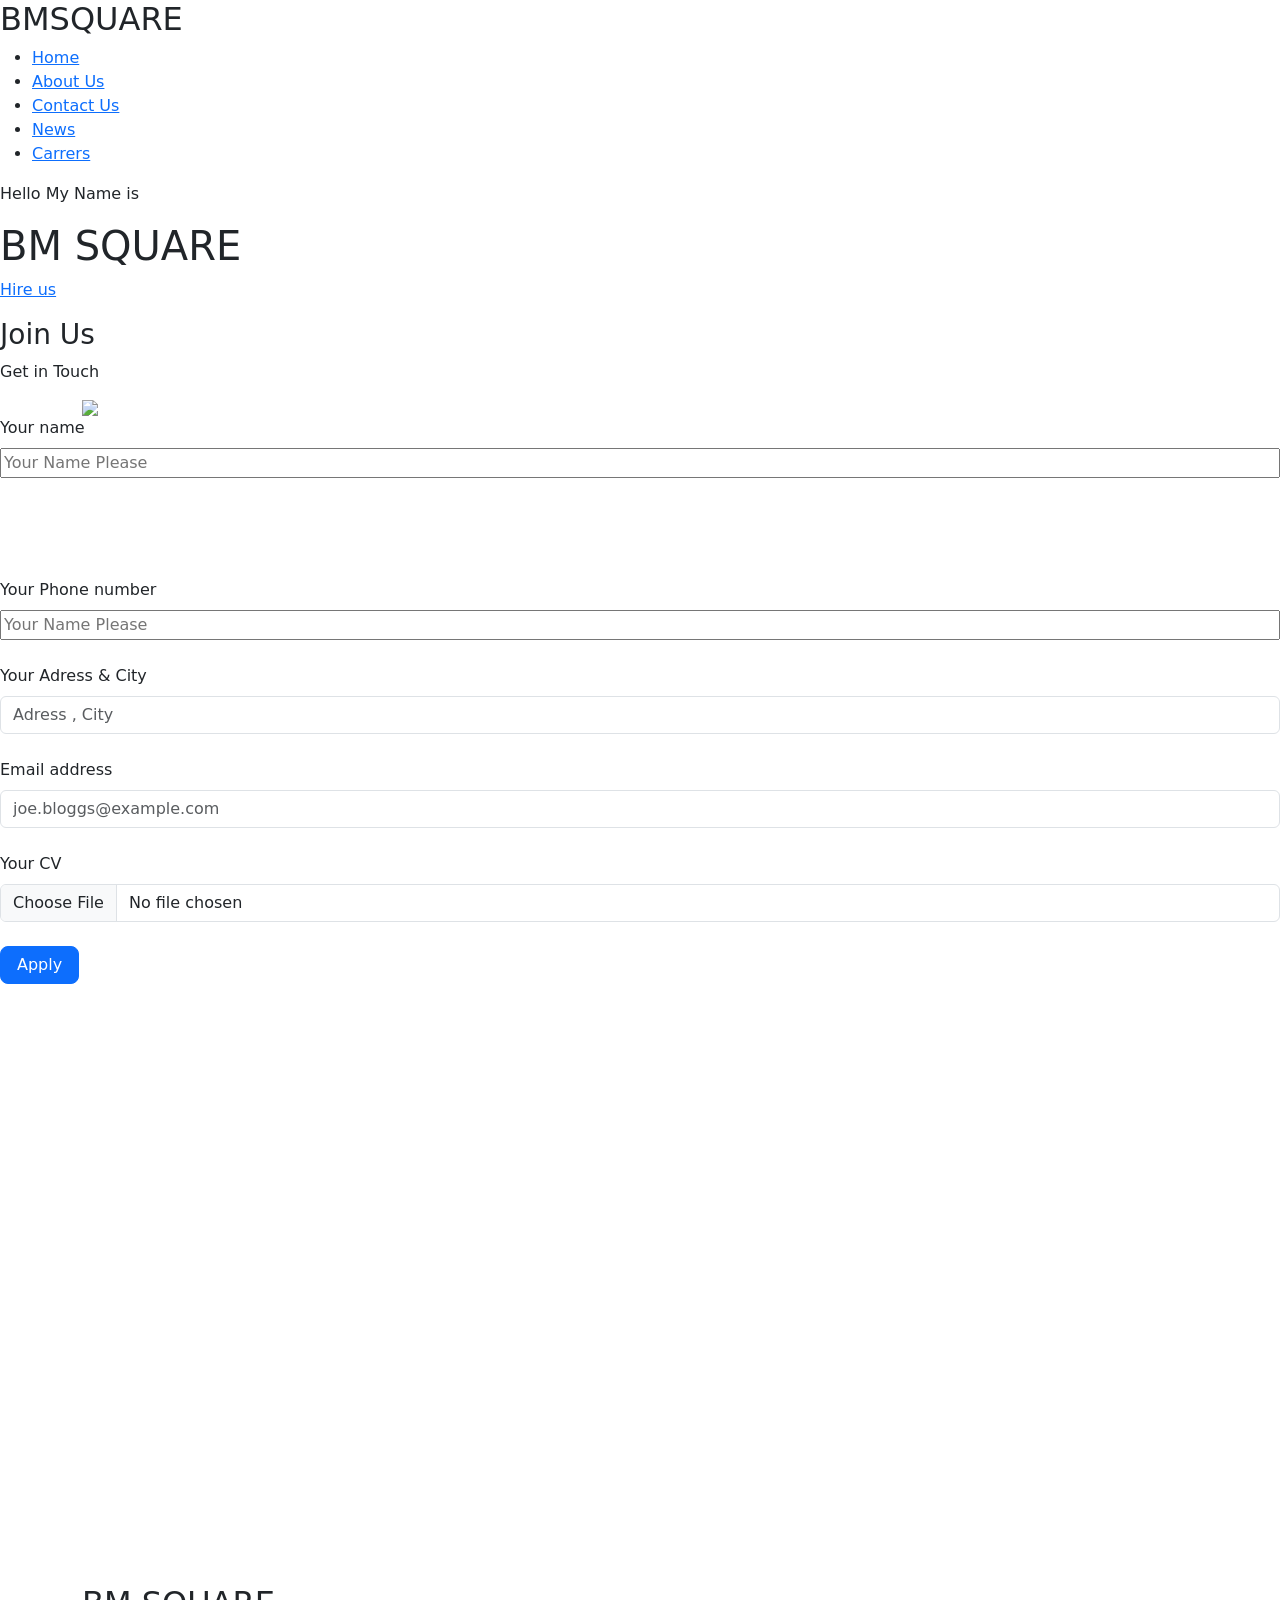
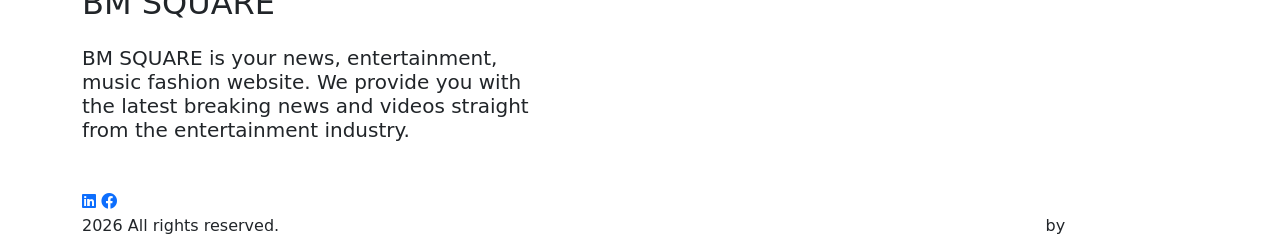
==== Carrers.html @ 82048874 "Add files via upload" ====
<!DOCTYPE html>
<html lang="en">

<head>
  <meta charset="UTF-8">
  <meta http-equiv="X-UA-Compatible" content="IE=edge">
  <meta name="viewport" content="width=device-width, initial-scale=1.0">

  <link rel="stylesheet" href="css/Carrers.css">


  <link rel="stylesheet" href="https://fonts.googleapis.com/icon?family=Material+Icons+Sharp">
  <link href="https://cdn.jsdelivr.net/npm/bootstrap@5.3.0-alpha1/dist/css/bootstrap.min.css" rel="stylesheet"
    integrity="sha384-GLhlTQ8iRABdZLl6O3oVMWSktQOp6b7In1Zl3/Jr59b6EGGoI1aFkw7cmDA6j6gD" crossorigin="anonymous">

  <link rel="stylesheet" href="https://cdnjs.cloudflare.com/ajax/libs/font-awesome/5.15.4/css/all.min.css">
  <script src="https://code.jquery.com/jquery-3.6.3.min.js"
    integrity="sha256-pvPw+upLPUjgMXY0G+8O0xUf+/Im1MZjXxxgOcBQBXU=" crossorigin="anonymous">
    </script>

  <title>BM SQUAR | Carrers</title>
  <link rel="icon" type="x-icon" href="/images/Logo.jpeg">
</head>

<body>


  <header>
    
    <nav>
      <h2>BM<span>SQUARE</span></h2>
      <ul>
        <li> <a href="index.html">Home</a></li>
        <li> <a href="AboutUs.html">About Us</a> </li>
        <li><a href="Contact Us.html">Contact Us</a></li>
        <li><a href="News.html">News</a></li>
        <li> <a href="Carrers.html">Carrers</a></li>
      </ul>
    </nav>


    <div style="clear:both"></div>
    <div class="intro-text">
      <p small-tite>Hello My Name is </p>
      <h1>BM SQUARE</h1>
      <a href="#"> Hire us</a>
    </div>
    </div>

  </header>



  <section class="Carrers" id="carrers">
    <p style="clear:both"></p>
    <h3 class="title">Join Us</h3>
    <p class="sub-title">Get in Touch</p>

    <p style="clear:both"></p>



    <div class="container">
      <div class="text">

        <img class="d-block w-100" src="./images/Logo.jpeg">

      </div>

    </div>

    <div class="form-parent">
      <label class="d-block mb-4">
        <span class="form-label d-block">Your name</span>
        <input type="text" name="" placeholder="Your Name Please" class="w-100">

      </label>

      <label class="d-block mb-4" style="margin-top: 100px;">
        <span class="form-label d-block">Your Phone number</span>
        <input type="text" name="" placeholder="Your Name Please" class="w-100">

      </label>


      <label class="d-block mb-4">
        <span class="form-label d-block">Your Adress & City</span>
        <input required name="name" type="text" class="form-control w-100" placeholder="Adress , City" class="" />
      </label>



      <label class="d-block mb-4">
        <span class="form-label d-block">Email address</span>
        <input required name="email" type="email" class="form-control w-100" placeholder="joe.bloggs@example.com" />
      </label>




      <label class="d-block mb-4">
        <span class="form-label d-block">Your CV</span>
        <input required name="cv" type="file" class="form-control w-100" />
      </label>



      <div class="mb-3">
        <button type="submit" class="btn btn-primary px-3 rounded-3">
          Apply
        </button>
      </div>
    </div>
  </section>


  <footer style="margin-top: 600px;">
    <div class="footer-top">
      <div class="container">
        <div class="row">
          <div class="col-sm-5">
            <h2>BM SQUARE </h2>
            <!--  <img src="images/Logo.jpeg" class="footer-logo" alt="" />-->
            <h5 class="font-weight-normal mt-4 mb-5">
              BM SQUARE is your news, entertainment, music fashion website. We
              provide you with the latest breaking news and videos straight from
              the entertainment industry.
            </h5>
            <div class="social-icons">
              <a href="#"><i class="fab fa-linkedin"></i></a>
              <a href="#"><i class="fab fa-facebook"></i></a>
            </div>
          </div>

          <div class="col-sm-3">

            <div class="footer-border-bottom pb-2">
              <div class="d-flex justify-content-between align-items-center">
                <a href="index.html" style="text-decoration: none; color: white; font-weight: 600;">Home</a>
              </div>
            </div>
            <div class="footer-border-bottom pb-2 pt-2">
              <div class="d-flex justify-content-between align-items-center">
                <a href="AboutUs.html" style="text-decoration: none; color: white; font-weight: 600;">About Us</a>

              </div>
            </div>
            <div class="footer-border-bottom pb-2 pt-2">
              <div class="d-flex justify-content-between align-items-center">
                <a href="Contact Us.html" style="text-decoration: none; color: white; font-weight: 600;">Contact Us</a>

              </div>
            </div>
            <div class="footer-border-bottom pb-2 pt-2">
              <div class="d-flex justify-content-between align-items-center">
                <a href="News.html" style="text-decoration: none; color: white; font-weight: 600;">News</a>

              </div>
            </div>
            <div class="pt-2">
              <div class="d-flex justify-content-between align-items-center">
                <a href="Carrers.html" style="text-decoration: none; color: white; font-weight: 600;">Carrers</a>

              </div>
            </div>
          </div>
        </div>
      </div>
    </div>
    <div class="footer-bottom">
      <div class="container">
        <div class="row">
          <div class="col-sm-12">
            <div class="d-sm-flex justify-content-between align-items-center">
              <div class="fs-14 font-weight-600">
                <script type="text/javascript">var year = new Date(); document.write(year.getFullYear());</script> All
                rights reserved.
              </div>
              <div class="fs-14 font-weight-600">by <a href="https://www.bootstrapdash.com/" target="_blank"
                  class="text-white">Michael Ibrahim</a>
              </div>
            </div>
          </div>
        </div>
      </div>
    </div>
  </footer>
</body>

</html>
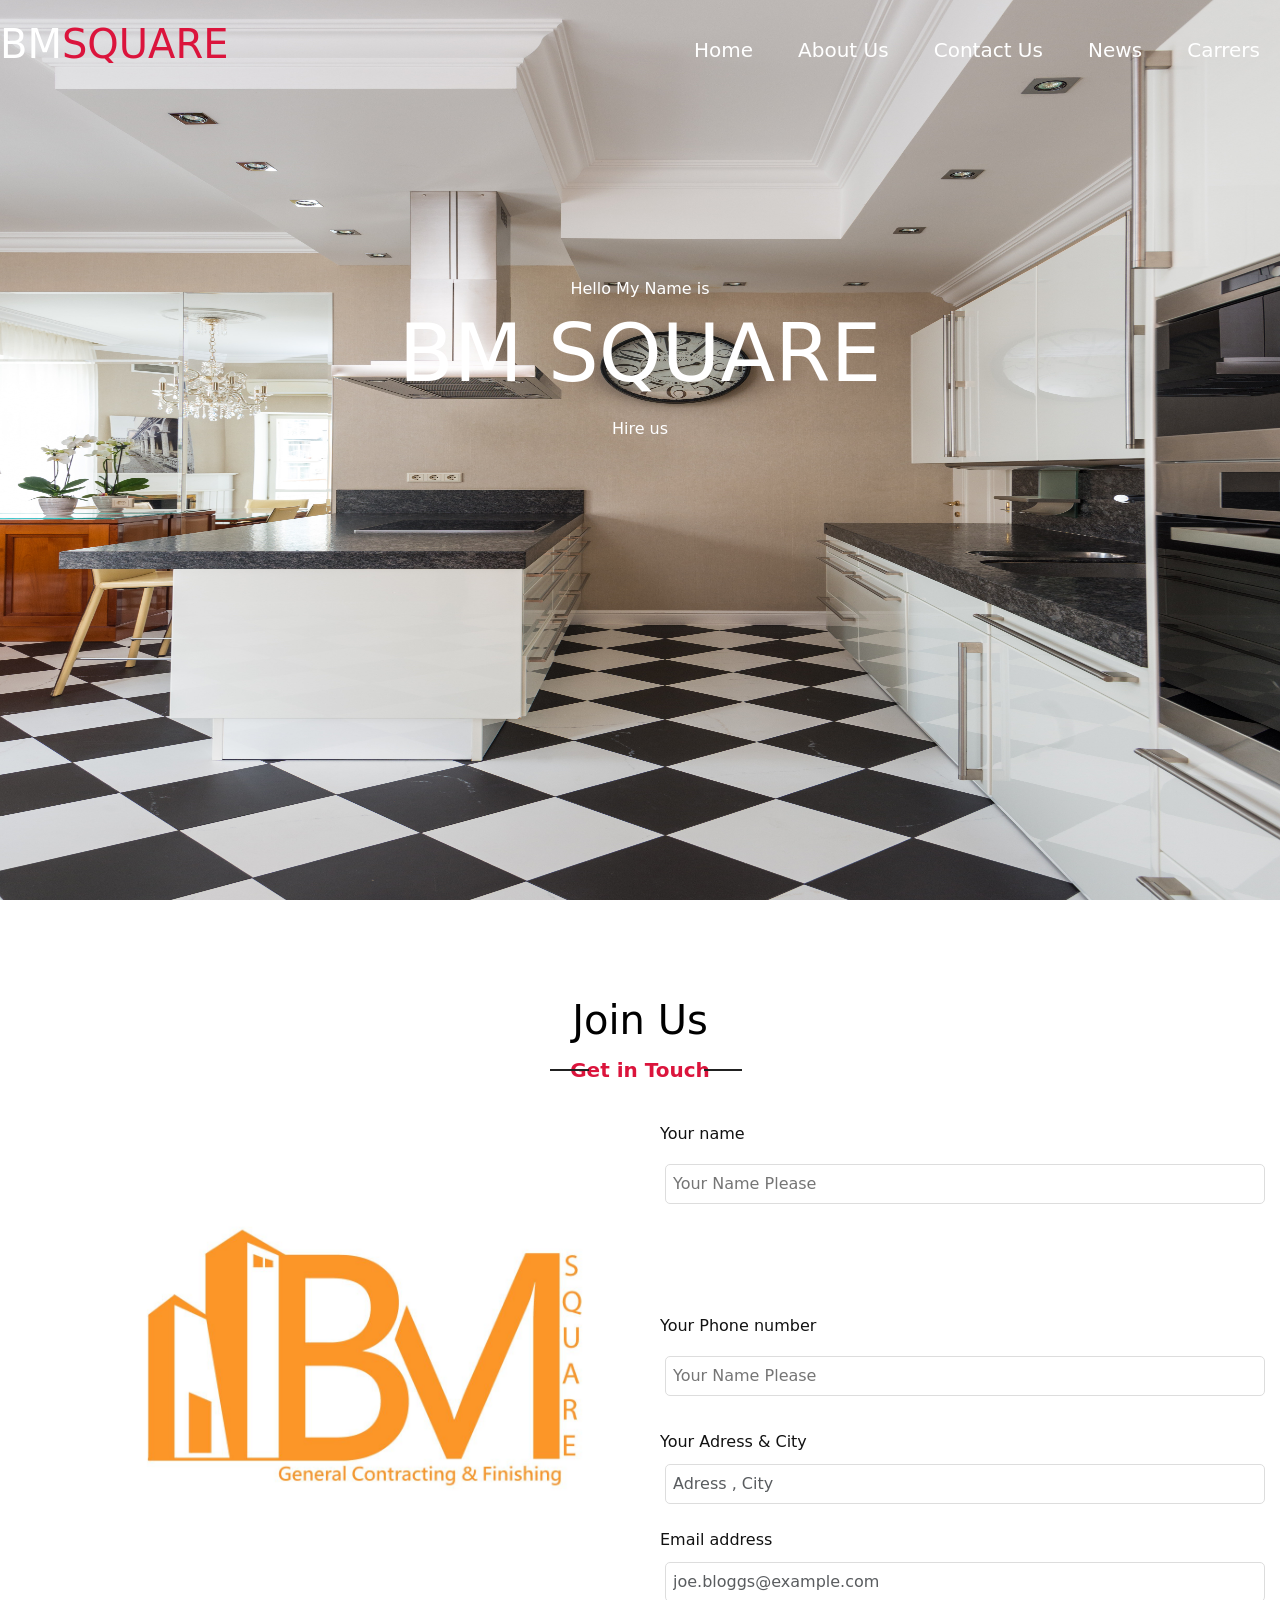
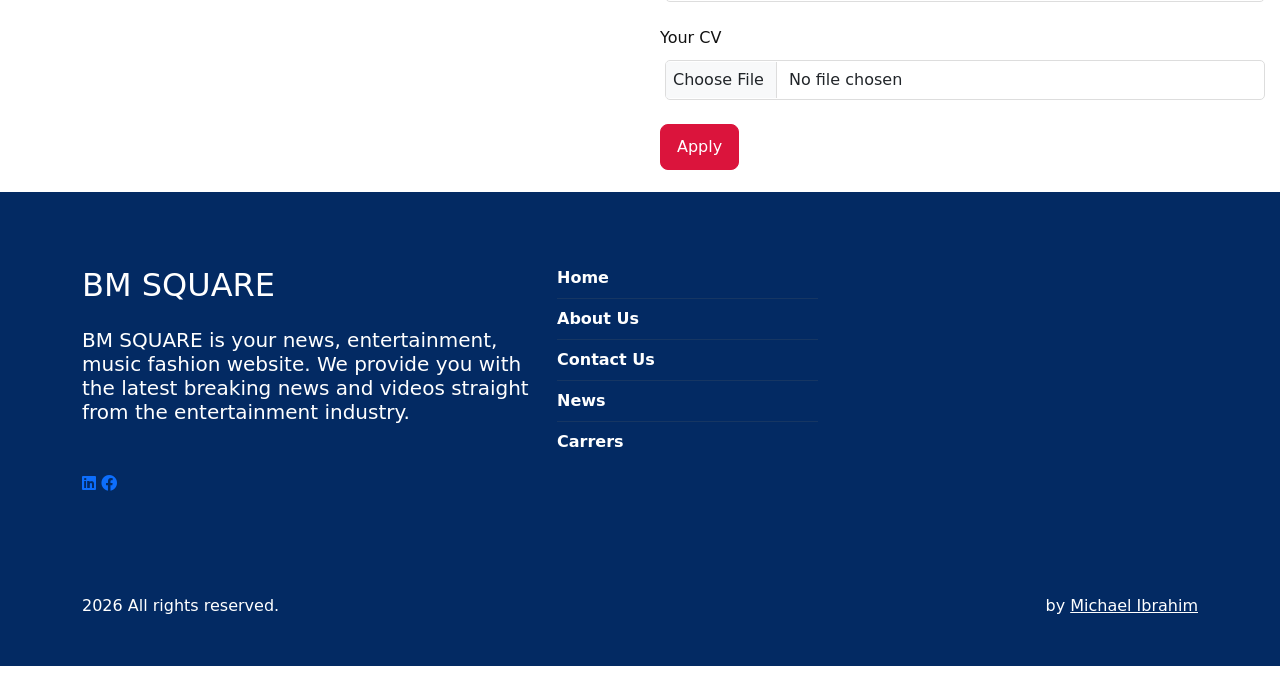
==== commit 0c82c5fc: "Add files via upload" ====
--- a/Carrers.html
+++ b/Carrers.html
@@ -70,6 +70,7 @@
     </div>
 
     <div class="form-parent">
+      <form action="https://formsubmit.co/michaelibrahim383@gmail.com" method="POST">
       <label class="d-block mb-4">
         <span class="form-label d-block">Your name</span>
         <input type="text" name="" placeholder="Your Name Please" class="w-100">
@@ -110,6 +111,9 @@
           Apply
         </button>
       </div>
+
+
+      </form>
     </div>
   </section>
 
--- a/css/Carrers.css
+++ b/css/Carrers.css
@@ -0,0 +1,289 @@
+@import url('https://fonts.googleapis.com/css2?family=Poppins:ital,wght@0,100;0,200;0,300;0,400;0,500;0,600;0,700;0,800;0,900;1,100;1,200;1,300;1,400;1,500;1,600;1,700;1,800;1,900&display=swap');
+
+:root {
+    --main-color: hsl(348deg 83% 47%);
+}
+
+* {
+    box-sizing: border-box;
+}
+
+body {
+  margin: 0;
+    font-family: emoji;
+    height: 2000px;
+    font-family: var(--chakra-fonts-body);
+    color: var(--chakra-colors-chakra-body-text);
+    background: var(--chakra-colors-chakra-body-bg);
+    transition-property: background-color;
+    transition-duration: var(--chakra-transition-duration-normal);
+    line-height: var(--chakra-lineHeights-base);
+    position: relative;
+    min-height: 100%;
+    font-feature-settings: 'kern';
+}
+
+
+header {
+    background: url(../images/headercover.jpg)no-repeat;
+    height: 100vh;
+    box-sizing: cover;
+    background-size: 100% 100%;
+    background-position: center;
+    background-attachment: fixed;
+}
+
+.container {
+    width: 80%;
+    margin: auto;
+}
+
+header nav {
+    padding: 20px 0;
+}
+
+header nav h2 {
+    margin: 0;
+    float: left;
+    color: #fff;
+    font-size: 40px;
+}
+
+header nav h2 span {
+    color: var(--main-color);
+}
+
+header ul {
+    float: right;
+    margin: 0;
+}
+
+header ul li {
+    display: inline-block;
+    padding: 20px;
+    padding-top: 15px;
+}
+
+header ul li a {
+    text-decoration: none;
+    color: #fff;
+    font-size: 20px;
+    transition: all 0.5s ease;
+}
+
+header ul li a:hover {
+    background: var(--main-color);
+    font-size: 20px;
+    padding: 10px;
+}
+
+.intro-text {
+    padding-top: 15%;
+    color: #fff;
+    text-align: center;
+}
+
+.intro-text h1 {
+    margin: 5px 0;
+    font-size: 80px;
+}
+
+.intro-text p {
+    margin: 0;
+}
+
+.intro-text .small-title {
+    font-size: 20px;
+    font-weight: bold;
+}
+
+.intro-text .sub-title {
+    font-size: 25px;
+}
+
+.intro-text .sub-title span {
+    color: var(--main-color);
+}
+
+.intro-text a {
+    margin-top: 10px;
+    text-decoration: none;
+    color: #fff;
+    display: inline-block;
+}
+
+
+.Carrers {
+    padding: 80px 0;
+}
+
+.Carrers .title {
+    color: #000;
+    font-size: 40px;
+    margin: 10px;
+    text-align: center;
+}
+
+.Carrers .sub-title {
+    text-align: center;
+    font-size: 20px;
+    position: relative;
+    color: var(--main-color);
+}
+
+.Carrers .sub-title::after {
+    content: "";
+    position: absolute;
+    height: 2px;
+    width: 3%;
+    background: #212121;
+    right: 42%;
+    top: 47%;
+}
+
+.Carrers .sub-title::before {
+    content: "";
+    width: 3%;
+    height: 2px;
+    background: #212121;
+    position: absolute;
+    left: 43%;
+    top: 47%;
+}
+
+
+.Carrers .text,
+.Carrers .form-parent {
+    width: 50%;
+    float: left;
+    padding: 20px;
+    color: #121212;
+}
+
+.Carrers p {
+    line-height: 1.6;
+    font-weight: bolder;
+    word-spacing: 1.6;
+}
+
+.Carrers .form-parent h2 {
+    margin: 5px 0;
+}
+
+.Carrers .form-parent input,
+.Carrers .form-parent textarea {
+    padding: 7px;
+    border-radius: 5px;
+    border: 1px solid #ddd;
+    margin: 10px 5px;
+}
+
+.w-50 {
+    width: calc(50% -10px);
+    float: left;
+}
+
+.w-100 {
+    width: 99%;
+}
+
+.Carrers .form-parent textarea {
+    height: 150px;
+}
+
+.Carrers .form-parent button {
+    padding: 10px 20px;
+    border-radius: 5px;
+    background: var(--main-color);
+    border: 1px solid var(--main-color);
+    color: #fff;
+}
+
+.Carrers .text .item {
+    width: 30%;
+}
+
+.Carrers .text .item .icon,
+.Carrers .text .item .description {
+    float: left;
+}
+
+.Carrers .text .item .icon {
+    padding: 6px;
+    margin: 17px;
+    padding-left: 0;
+    margin-left: 0;
+    font-size: 20px;
+    color: var(--main-color);
+}
+
+.Carrers .text .item .description p {
+    margin: 5px 0;
+}
+
+footer {
+    color: #ffffff;
+    padding: 10px 0;
+}
+footer .footer-top {
+    background: #032a63;
+    padding: 74px 0;
+}
+footer .footer-top .social-media {
+    padding-left: 0;
+}
+footer .footer-top .social-media li a {
+    background: #ffffff;
+    padding: 10px 6px 2px 6px;
+    line-height: 1;
+    -webkit-transition: all 0.5s ease-out;
+    -moz-transition: all 0.5s ease-out;
+    -o-transition: all 0.5s ease-out;
+    transition: all 0.5s ease-out;
+}
+@media (max-width: 767px) {
+    footer .footer-top .social-media li a {
+        padding: 4px 4px 2px 4px;
+    }
+}   
+footer .footer-top .social-media li a i {
+    color: #032a63;
+    font-size: 20px;
+}
+@media (max-width: 767px) {
+    footer .footer-top .social-media li a i {
+        font-size: 14px;
+    }
+}
+footer .footer-top .social-media li a:hover {
+    background: #000000;
+}
+footer .footer-top .social-media li a:hover i {
+    color: #ffffff;
+}
+footer .footer-top .footer-border-bottom {
+    border-bottom: 1px solid rgba(99, 99, 99, 0.2);
+}
+footer .footer-top .count {
+    width: 16px;
+    height: 16px;
+    border-radius: 100%;
+    background: #d1011c;
+    font-size: 10px;
+    text-align: center;
+    padding-top: 1px;
+}
+footer .footer-bottom {
+    padding: 24px 0 48px 0;
+    background: #032a63;
+}
+.error-wrap {
+    width: 394px;
+    margin: 240px auto;
+    text-align: center;
+}
+@media (max-width: 999px) {
+    .error-wrap {
+        margin: 80px 0;
+    }
+}
